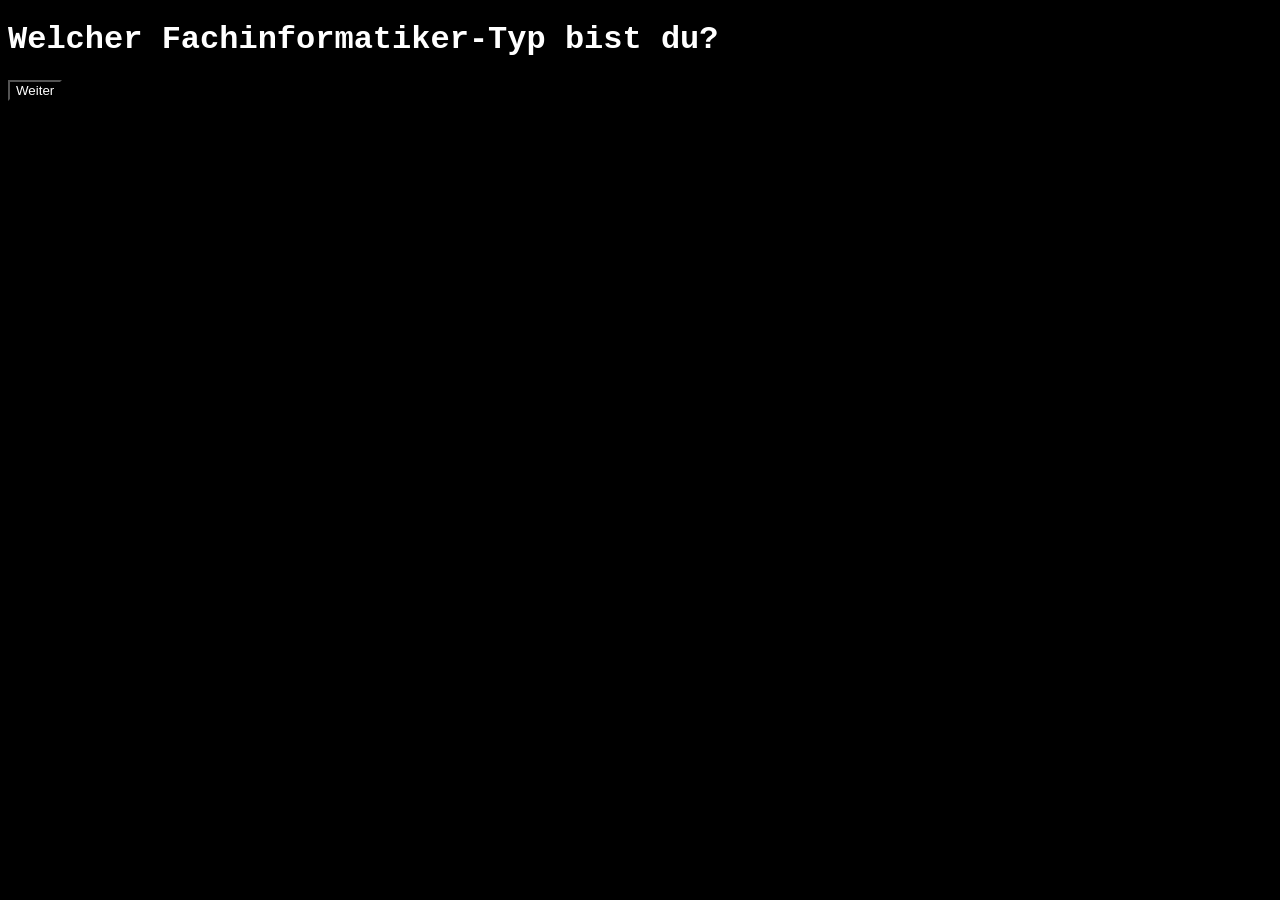
==== index.html @ d4dbf6fd "allgemeine Struktur" ====
<!DOCTYPE html>
<html lang="en">
<head>
    <meta charset="UTF-8">
    <meta name="viewport" content="width=device-width, initial-scale=1.0">
    <link rel="stylesheet" href="style.css">
    <title>Document</title>
</head>
<body>
    <main>
        <h1>Welcher Fachinformatiker-Typ bist du?</h1>

        <div id="quiz">
            <!-- Hier soll später die Frage angezeigt werdem -->
        </div>

        <button id="weiter">Weiter</button>

        <div id="ergebnis">
            <!-- Hier erscheint später das Ergebnsi -->
        </div>
    </main>

    <script src="script.js"></script>
</body>
</html>
---- style.css ----
body {
 font-family: 'Courier New', Courier, monospace;
 background-color: black;
 color: white;
}

h1 {
 color:white;
}

button {
    color: white;
    background-color: black;
}
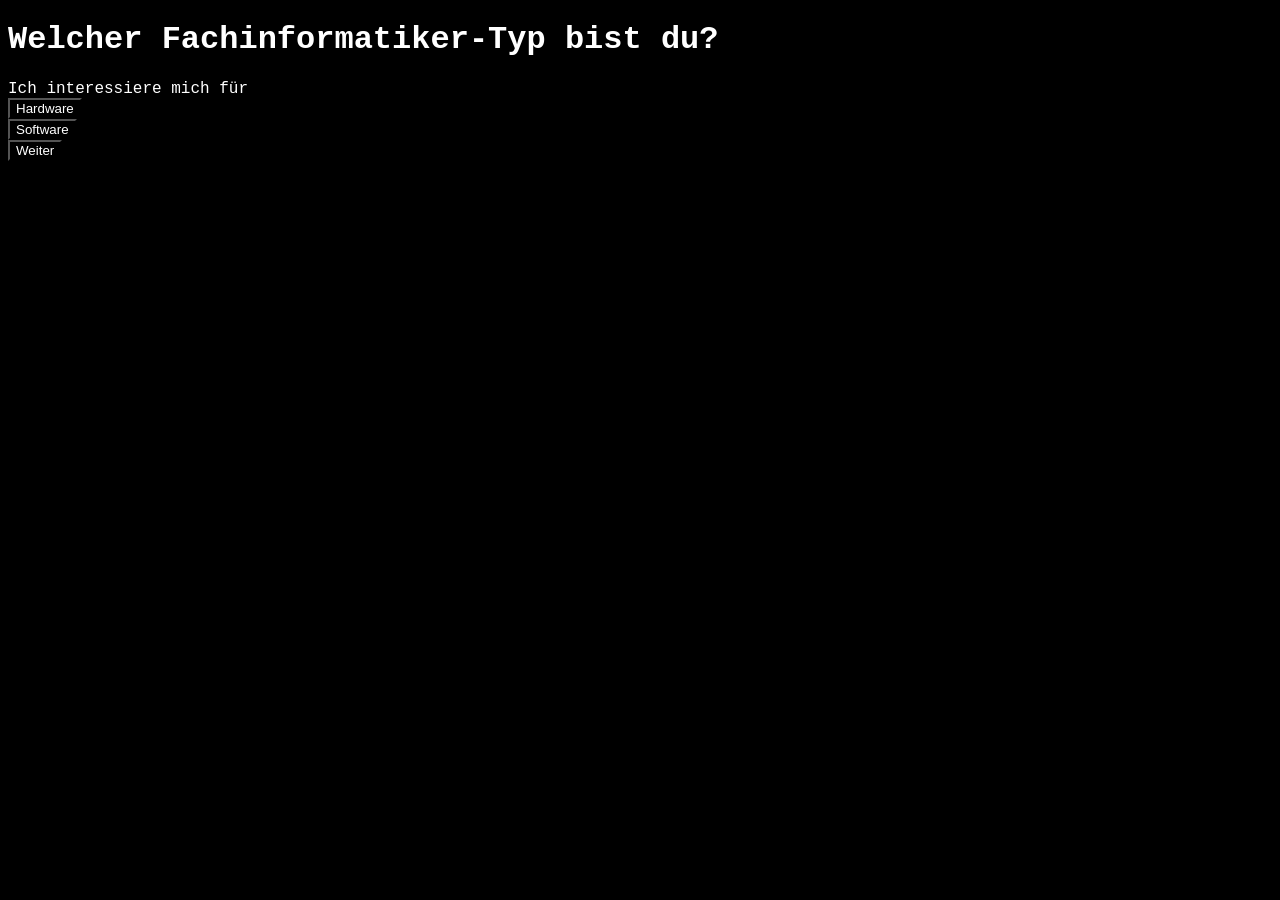
==== commit eeb8ce2d: "fragen logik eingebaut" ====
--- a/index.html
+++ b/index.html
@@ -1,17 +1,17 @@
 <!DOCTYPE html>
-<html lang="en">
+<html lang="de">
 <head>
     <meta charset="UTF-8">
     <meta name="viewport" content="width=device-width, initial-scale=1.0">
     <link rel="stylesheet" href="style.css">
-    <title>Document</title>
+    <title>Fachinformatiker Quiz</title>
 </head>
 <body>
     <main>
         <h1>Welcher Fachinformatiker-Typ bist du?</h1>
 
         <div id="quiz">
-            <!-- Hier soll später die Frage angezeigt werdem -->
+            <!-- Hier soll später die Frage angezeigt werdem -->            
         </div>
 
         <button id="weiter">Weiter</button>
@@ -21,6 +21,7 @@
         </div>
     </main>
 
+    <script src="fragen/fachrichtung.js"></script>
     <script src="script.js"></script>
 </body>
 </html>
--- a/style.css
+++ b/style.css
@@ -9,7 +9,13 @@
 }
 
 button {
+    display: block;
     color: white;
     background-color: black;
 }
 
+button.ausgewaehlt {
+    background-color: white;
+    color: black;
+}
+
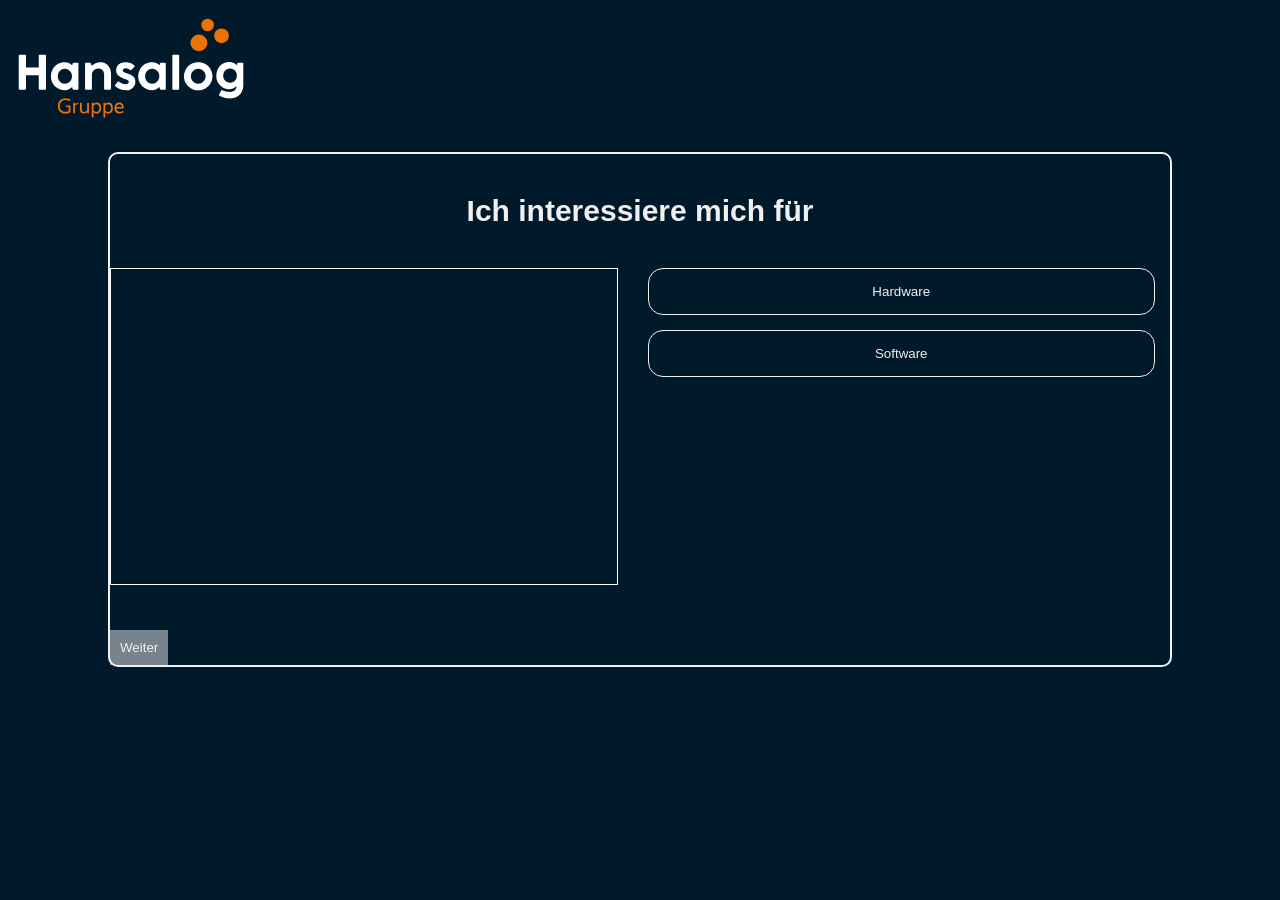
==== commit 724f4e8c: "grobes layout" ====
--- a/index.html
+++ b/index.html
@@ -8,13 +8,34 @@
 </head>
 <body>
     <main>
-        <h1>Welcher Fachinformatiker-Typ bist du?</h1>
+        <!--<h1>Welcher Fachinformatiker-Typ bist du?</h1>-->
+        
+        <div id="logo">
+            <img src="bilder/logo.svg">
+        </div>
 
         <div id="quiz">
-            <!-- Hier soll später die Frage angezeigt werdem -->            
+
+            <h2 id="frage"></h2>
+
+            <div class="quiz-inhalt">
+
+                <div class="bild">
+                    <!-- später kommt hier ein Bild hin -->
+                </div>
+
+                <div id="antworten">
+                    <!-- Hier werden später die Antwort-Buttons eingefügt -->
+                </div>
+
+            </div>
+
+            <div class="navigation">
+                <button id="zurueck">Zurück</button>
+                <button id="weiter">Weiter</button>
+            </div>
         </div>
 
-        <button id="weiter">Weiter</button>
 
         <div id="ergebnis">
             <!-- Hier erscheint später das Ergebnsi -->
--- a/style.css
+++ b/style.css
@@ -1,21 +1,118 @@
+:root {
+    --orange: #ee7203;
+    --orange-subtile: #f39c4e;
+    --highlight-blue: #0081a0;
+    --blue: #009dc5;
+    --grey: #F0F0F0;
+    --opaqueGrey: #f0f0f07e;
+    --border-radius: 30px;
+    --green: #97BE0D;
+    --darkblue: #004476;
+    --nightblue: #001a2c;
+}
+
+@font-face {
+    font-family: 'realist';
+    font-style: normal;
+    font-weight: 200;
+    font-display: swap;
+    src: url(../fonts/Realist-Light_200804_151613.woff2) format('woff2'),url(../fonts/Realist-Light_200804_151608.woff) format('woff')
+}
+
 body {
- font-family: 'Courier New', Courier, monospace;
- background-color: black;
- color: white;
+ font-family: 'realist', sans-serif;
+ background-color: var(--nightblue);
+ color: var(--grey);
 }
 
 h1 {
  color:white;
 }
 
+h2 {
+    font-size: 30px;
+}
+
 button {
-    display: block;
-    color: white;
-    background-color: black;
+    color: var(--grey);
+    background-color: var(--nightblue);
+    border: 1px solid var(--grey);
+    border-radius: 15px;
 }
 
 button.ausgewaehlt {
-    background-color: white;
+    background-color: var(--grey);
     color: black;
 }
 
+.balken {
+    width: 300px;
+    height: 20px;
+    border: 1px solid var(--grey);
+    margin-bottom: 20px;
+}
+
+.balken-fuellung {
+    height: 100%;
+    background-color: var(--grey);
+}
+#logo img {
+    height: 100px;
+    margin: 10px;
+}
+
+#quiz {
+    border: 2px solid var(--grey);
+    border-radius: 10px;
+    margin: 100px;
+    margin-top: 20px;
+    
+}
+
+#frage {
+    padding: 15px;
+    text-align: center;
+}
+
+.quiz-inhalt {
+    display: grid;
+    grid-template-columns: 1fr 1fr;
+    gap: 30px;
+    /* border: 1px solid red; */
+    padding-right:15px;
+    padding-bottom:15px;
+}
+
+.bild {
+    border: 1px solid white;
+    min-height: 300px;
+    padding-left: 15px;
+    padding-bottom: 15px;
+}
+
+#antworten {
+    display: flex;
+    flex-direction: column;
+    gap: 15px;
+    /* border: 1px solid blue; */
+}
+
+#antworten button {
+    width: 100%;
+    padding: 15px;
+}
+
+.navigation {
+    display: flex;
+    justify-content: space-between;
+    margin-top: 30px;
+}
+
+.navigation button {
+    padding: 10px;
+    border-radius: 0px;
+    border: none;
+    color: --grey;
+    background-color: var(--opaqueGrey);
+    /* opacity: 0.5; */
+}
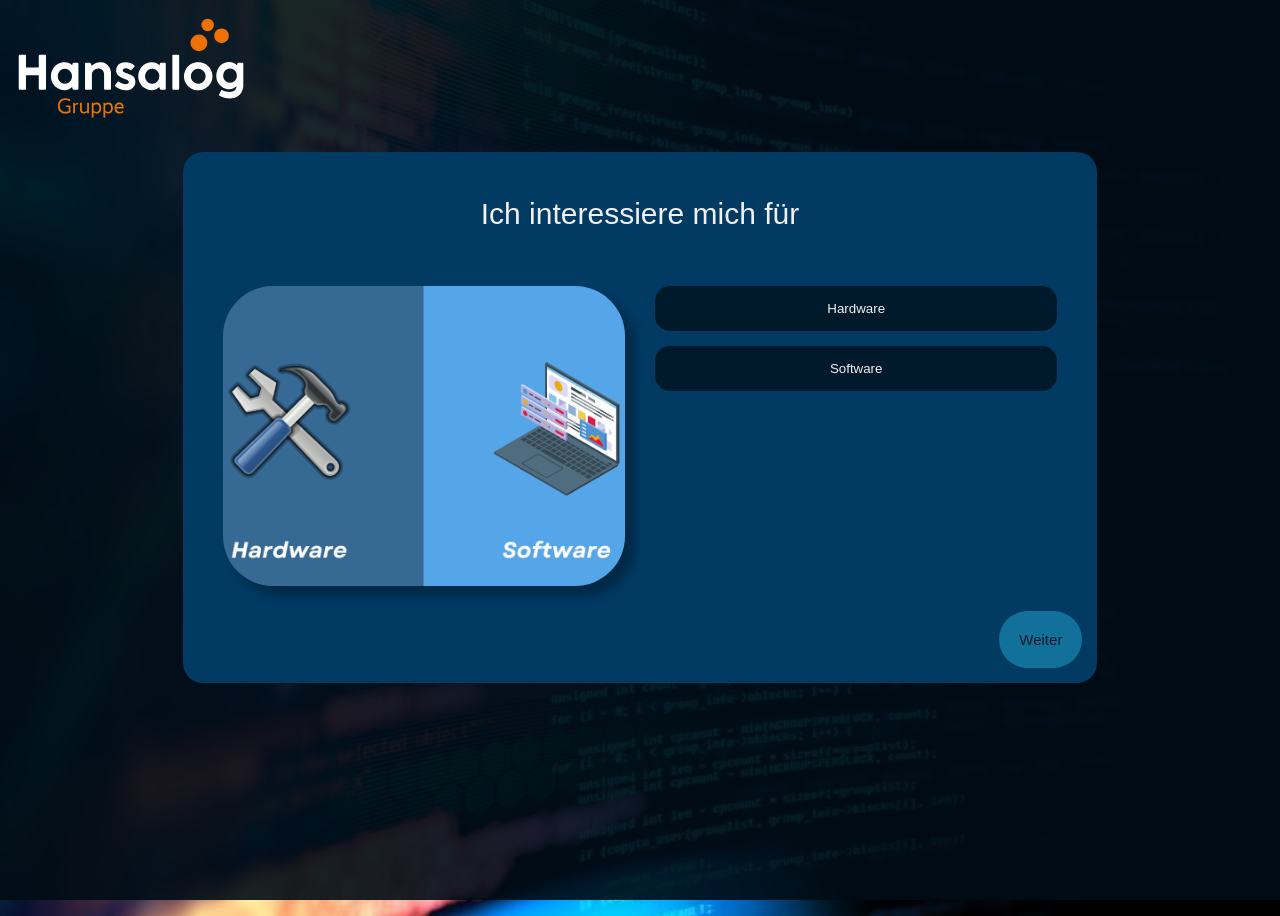
==== commit 5db59e5e: "design angepasst" ====
--- a/index.html
+++ b/index.html
@@ -3,7 +3,7 @@
 <head>
     <meta charset="UTF-8">
     <meta name="viewport" content="width=device-width, initial-scale=1.0">
-    <link rel="stylesheet" href="style.css">
+    <link rel="stylesheet" href="styles/style.css">
     <title>Fachinformatiker Quiz</title>
 </head>
 <body>
@@ -14,27 +14,27 @@
             <img src="bilder/logo.svg">
         </div>
 
-        <div id="quiz">
-
-            <h2 id="frage"></h2>
-
-            <div class="quiz-inhalt">
-
-                <div class="bild">
-                    <!-- später kommt hier ein Bild hin -->
+            <div id="quiz">
+                
+                <p id="frage"></p>
+    
+                <div class="quiz-inhalt">
+    
+                    <div id="bild">            
+                    </div>
+    
+                    <div id="antworten">
+                        <!-- Hier werden später die Antwort-Buttons eingefügt -->
+                    </div>
+    
                 </div>
-
-                <div id="antworten">
-                    <!-- Hier werden später die Antwort-Buttons eingefügt -->
+                <div class="navigation">
+                    <button id="zurueck">Zurück</button>
+                    <button id="weiter">Weiter</button>
                 </div>
-
             </div>
-
-            <div class="navigation">
-                <button id="zurueck">Zurück</button>
-                <button id="weiter">Weiter</button>
-            </div>
-        </div>
+            
+        
 
 
         <div id="ergebnis">
@@ -42,7 +42,7 @@
         </div>
     </main>
 
-    <script src="fragen/fachrichtung.js"></script>
-    <script src="script.js"></script>
+    <script src="script/fragen/fachrichtung.js"></script>
+    <script src="script/script.js"></script>
 </body>
 </html>
--- a/styles/style.css
+++ b/styles/style.css
@@ -0,0 +1,230 @@
+:root {
+    --orange: rgb(238, 114, 3);
+    --orange-subtile: #f39c4e;
+    --orange-opaque:#ee710380;
+    --highlight-blue: #0081a0;
+    --blue: rgb(0, 157, 197);
+    --light-blue: rgb(31, 189, 228);
+    --opaque-blue: rgba(51, 214, 255, 0.349);
+    --grey: #F0F0F0;
+    --opaqueGrey: #f0f0f07e;
+    --border-radius: 30px;
+    --green: #97BE0D;
+    --darkblue: #013a63;
+    --nightblue: rgb(0, 26, 44);
+}
+
+@font-face {
+    font-family: 'realist';
+    font-style: normal;
+    font-weight: 200;
+    font-display: swap;
+    src: url(../fonts/Realist-Light_200804_151613.woff2) format('woff2'),url(../fonts/Realist-Light_200804_151608.woff) format('woff')
+}
+
+body::before {
+    content: "";
+    position: fixed;
+    inset: 0;
+    background-color: rgba(0, 13, 22, 0.9);
+    z-index: -1;
+}
+
+body {
+    min-height: 100vh;
+    background-image: url("../bilder/background.jpeg");
+    background-size: cover;
+    background-position: center;
+    background-repeat: no-repeat;
+    font-family: 'realist', sans-serif;
+    background-color: var(--nightblue);
+    color: var(--grey);
+}
+
+h1 {
+ color:white;
+}
+
+#frage {
+    font-size: 30px;
+}
+
+button {
+    color: var(--grey);
+    background-color: var(--nightblue);
+    border:none;
+    border-radius: 15px;
+}
+
+button:hover {
+    background-color: var(--orange-opaque);
+    border:none;
+    color: var(--grey);
+}
+
+button.ausgewaehlt {
+    background-color: var(--orange);
+    color: var(--grey);
+}
+
+.balken {
+    width: 300px;
+    height: 20px;
+    border: 1px solid var(--orange);
+    margin-bottom: 20px;
+}
+
+.balken-fuellung {
+    height: 100%;
+    background-color: var(--orange);
+}
+#logo img {
+    height: 100px;
+    margin: 10px;
+}
+
+#quiz {
+    /*border: 5px solid var(--orange-opaque);*/
+    background-color: var(--darkblue);
+    border-radius: 20px;
+    margin: 100px;
+    margin-top: 20px;
+    padding: 15px;
+    width: 70%;
+    margin-left: auto;
+    margin-right: auto;
+    margin-bottom: 10px;
+}
+
+#ergebnis-inhalt {
+    display: flex;
+    flex-direction: column;
+    width: 70%;
+    justify-content: center;
+    width: 100%;
+}
+
+#ergebnis-titel{
+    text-align: center;
+    font-size: 50px;
+    font-weight: 500;
+    color: var(--grey);
+    margin-top: 0;
+}
+
+#ergebnis {
+    justify-content: center;
+    
+}
+
+#fachrichtung-titel {
+    font-size: 40px;
+    font-weight: 400;
+    color: var(--green);
+}
+
+#balken-darstellung {
+    justify-items: center;
+}
+
+.ergebnis-darstellung {
+    background-color: var(--darkblue);
+    border-radius: 20px;
+    margin: 100px;
+    margin-top: 20px;
+    padding: 15px;
+    margin-left: 20%;
+    margin-right: 20%;
+}
+
+.ergebnis-darstellung p {
+    text-align: center;
+    font-size: 25px;
+}
+
+#frage {
+    
+    text-align: center;
+    
+}
+
+.quiz-inhalt {
+    display: grid;
+    grid-template-columns: 1fr 1fr;
+    gap: 30px;
+    /* border: 1px solid red; */
+    padding:25px;    
+}
+
+#bild {
+    /*border: 1px solid white;*/
+    min-height: 300px;   
+    max-height: 350px; 
+}
+
+#bild img {
+    width: 100%;
+    height: 100%;
+    object-fit: cover;
+    border-radius: 50px;
+    box-shadow: 10px 10px 10px rgba(0, 26, 44, 0.506);
+}
+
+#antworten {
+    display: flex;
+    flex-direction: column;
+    gap: 15px;
+    /* border: 1px solid blue; */
+}
+
+#antworten button {
+    width: 100%;
+    padding: 15px;
+}
+
+.navigation {
+    display: flex;
+    justify-content: space-between;
+    width: 100%;
+}
+
+.navigation button {
+    padding: 20px;
+    border-radius: 30px;
+    border: none;
+    color: var(--nightblue);
+    background-color: var(--opaque-blue);
+    font-size: 15px;
+    /* opacity: 0.5; */
+}
+
+.navigation button:hover {
+    background-color: var(--orange);
+    color: var(--grey);
+}
+
+#weiter {
+    margin-left: auto;
+}
+
+.weiterleiten {
+    margin-left: auto;
+    margin-right: auto;
+}
+
+.richtig {
+    background-color: green;
+}
+
+.richtig.ausgewaehlt {
+    background-color: green;
+}
+
+.falsch {
+    background-color: red;
+}
+
+.falsch.ausgewaehlt {
+    background-color: red;
+}
+
